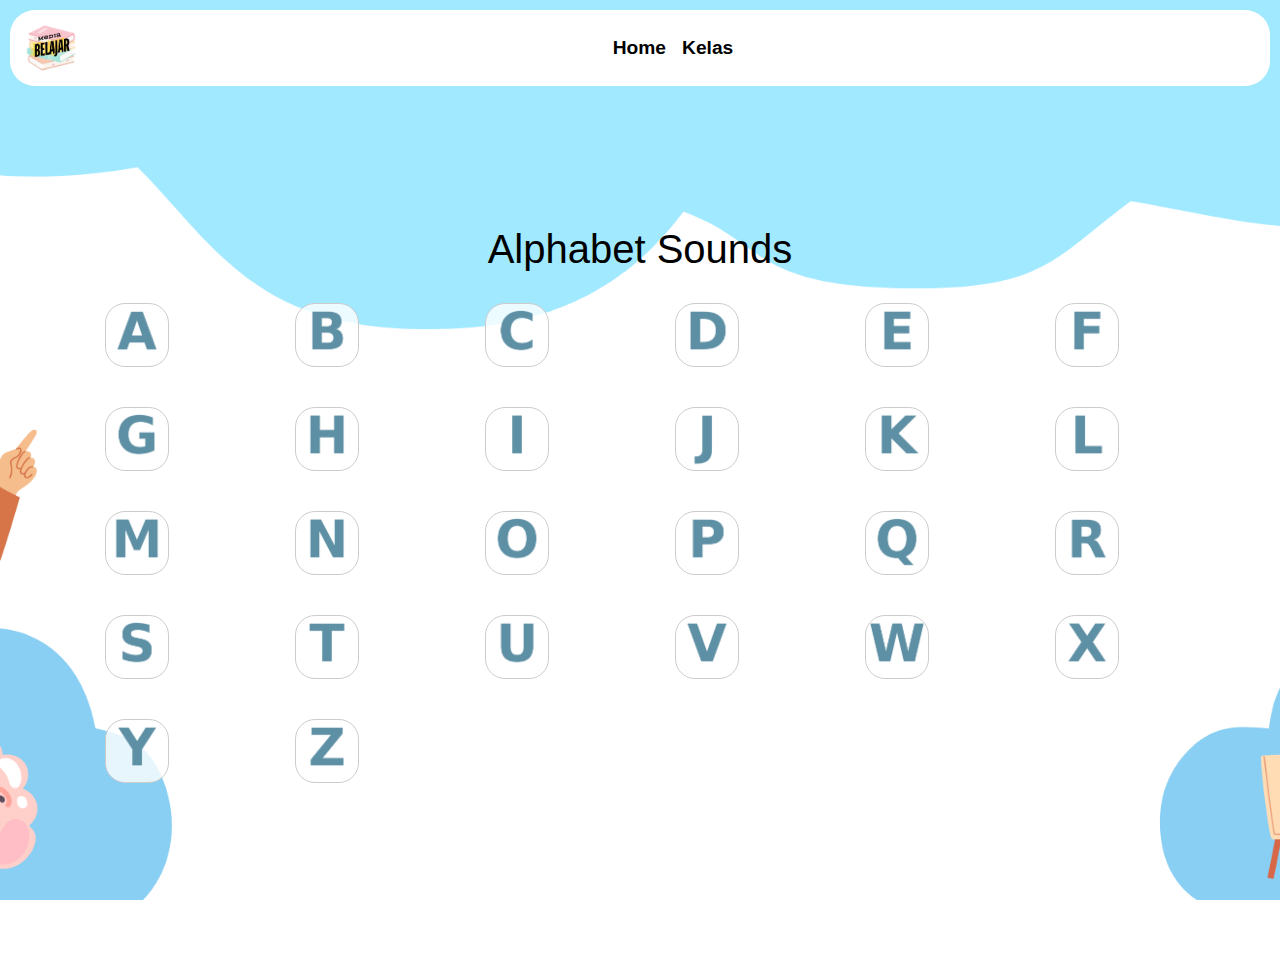
==== alphabet.html @ 614842e9 "uploaded all file" ====
<!DOCTYPE html>
<html lang="en">
<head>
  <meta charset="UTF-8">
  <meta name="viewport" content="width=device-width, initial-scale=1.0">
  <title>Alphabet Sounds</title>
  <link href="https://stackpath.bootstrapcdn.com/bootstrap/4.5.2/css/bootstrap.min.css" rel="stylesheet">
  <link href="css/style.css" rel="stylesheet">
</head>
<body style="background: url('images/bg2.png') no-repeat center center fixed; background-size: cover; margin: 0; padding: 0; overflow: hidden;">
  <!-- Navigation Bar -->
  <nav class="navbar navbar-expand-lg navbar-dark">
    <a class="navbar-brand" href="index.html">
      <img src="images/buku.png" alt="Logo" class="navbar-logo">
    </a>
    <button class="navbar-toggler" type="button" data-toggle="collapse" data-target="#navbarNav" aria-controls="navbarNav" aria-expanded="false" aria-label="Toggle navigation">
      <span class="navbar-toggler-icon"></span>
    </button>
    <div class="collapse navbar-collapse" id="navbarNav">
      <div class="container">
        <ul class="navbar-nav">
          <li class="nav-item active">
            <a class="nav-link" href="index.html">Home <span class="sr-only">(current)</span></a>
          </li>
          <li class="nav-item">
            <a class="nav-link" href="pilihkelas.html">Kelas</a>
          </li>
        </ul>
      </div>
    </div>
  </nav>

  <!-- Main Content -->
  <div class="content-wrapper">
    <h2>Alphabet Sounds</h2>
    <div class="container">
      <!-- Gambar Alphabet -->
      <div class="row">
        <!-- Loop untuk alfabet A sampai Z -->
        <script>
          const alphabets = 'ABCDEFGHIJKLMNOPQRSTUVWXYZ';
          alphabets.split('').forEach(letter => {
            document.write(`
              <div class="col-2">
                <div class="clickable-box" onclick="playSound('${letter}')">
                  <img src="images/Alphabet/${letter}.png" alt="${letter}">
                </div>
                <audio id="audio-${letter}" src="sounds/alphabet/${letter}.mp3"></audio>
              </div>
            `);
          });
        </script>
      </div>
    </div>
  </div>

  <script>
    function playSound(letter) {
      const audio = document.getElementById(`audio-${letter}`);
      audio.play();
    }
  </script>

  <script src="https://code.jquery.com/jquery-3.5.1.slim.min.js"></script>
  <script src="https://cdn.jsdelivr.net/npm/@popperjs/core@2.5.4/dist/umd/popper.min.js"></script>
  <script src="https://stackpath.bootstrapcdn.com/bootstrap/4.5.2/js/bootstrap.min.js"></script>
</body>
</html>
---- css/style.css ----
body {
  margin: 0;
  padding: 0;
  overflow: hidden;
}

html {
  height: 100%;
}

.navbar {
  background-color: rgba(255, 255, 255) !important;
  border-radius: 25px;
  margin: 10px;
}

.navbar-logo {
  height: 50px; /* Atur tinggi gambar sesuai kebutuhan */
  width: auto; /* Pertahankan aspek rasio */
}

.navbar-nav {
  margin: 0 auto;
}

.navbar-nav .nav-link {
  color: #000000 !important; /* Ubah ke warna yang lebih kontras, contoh: emas */
  font-weight: bold !important; /* Membuat teks menjadi bold */
  font-size: 1.2em; /* Membuat teks sedikit lebih besar */
  transition: background-color 0.3s ease; /* Menambahkan transisi untuk efek yang lebih halus */
}

.navbar-nav .nav-link:hover {
  background-color: rgba(128, 128, 128, 0.8) !important; /* Warna latar belakang saat dihover, abu-abu */
  border-radius: 5px; /* Tambahkan border-radius agar terlihat lebih baik */
}

.content-wrapper {
  display: flex;
  flex-direction: column;
  justify-content: center;
  align-items: center;
  height: 100vh;
  text-align: center;
  margin: 0;
  margin-top: -30px;
  padding: 0;
}

.content-wrapper h1, .content-wrapper h2 {
  font-family: "Teachers", sans-serif;
  color: black;
  margin: 10px 0;
  font-size: 2.5em;
  margin-bottom: 10px;
}

.content-wrapper h2 {
  font-family: "Teachers", sans-serif;
  color: black;
  margin: 10px 0;
  font-size: 2.5em;
  margin-top: -5px;
}

.content-wrapper .centered-image {
  max-width: 20%;
  height: auto;
  margin-bottom: 20px;
}

.container {
  display: flex;
  justify-content: center;
  align-items: center;
}

.clickable-box {
  width: 40%;
  aspect-ratio: 1;
  margin: 20px;
  background-color: rgba(255, 255, 255, 0.8);
  border: 1px solid #ccc;
  display: flex;
  align-items: center;
  justify-content: center;
  text-align: center;
  transition: transform 0.3s ease;
  cursor: pointer;
  border-radius: 20px;
  overflow: hidden;
  position: relative;
}

.clickable-box img {
  width: 100%;
  height: 100%;
  object-fit: cover;
  filter: brightness(70%);
}

.clickable-box p {
  position: absolute;
  color: white;
  font-size: 1.2em;
  font-weight: bold;
  z-index: 1;
}

.clickable-box:hover {
  transform: scale(1.1);
}

@media (max-width: 768px) {
  .container {
    flex-direction: column;
  }

  .clickable-box {
    width: 80%; /* Adjust width for mobile view */
    margin: 10px 0; /* Adjust margin for spacing between boxes */
  }
}
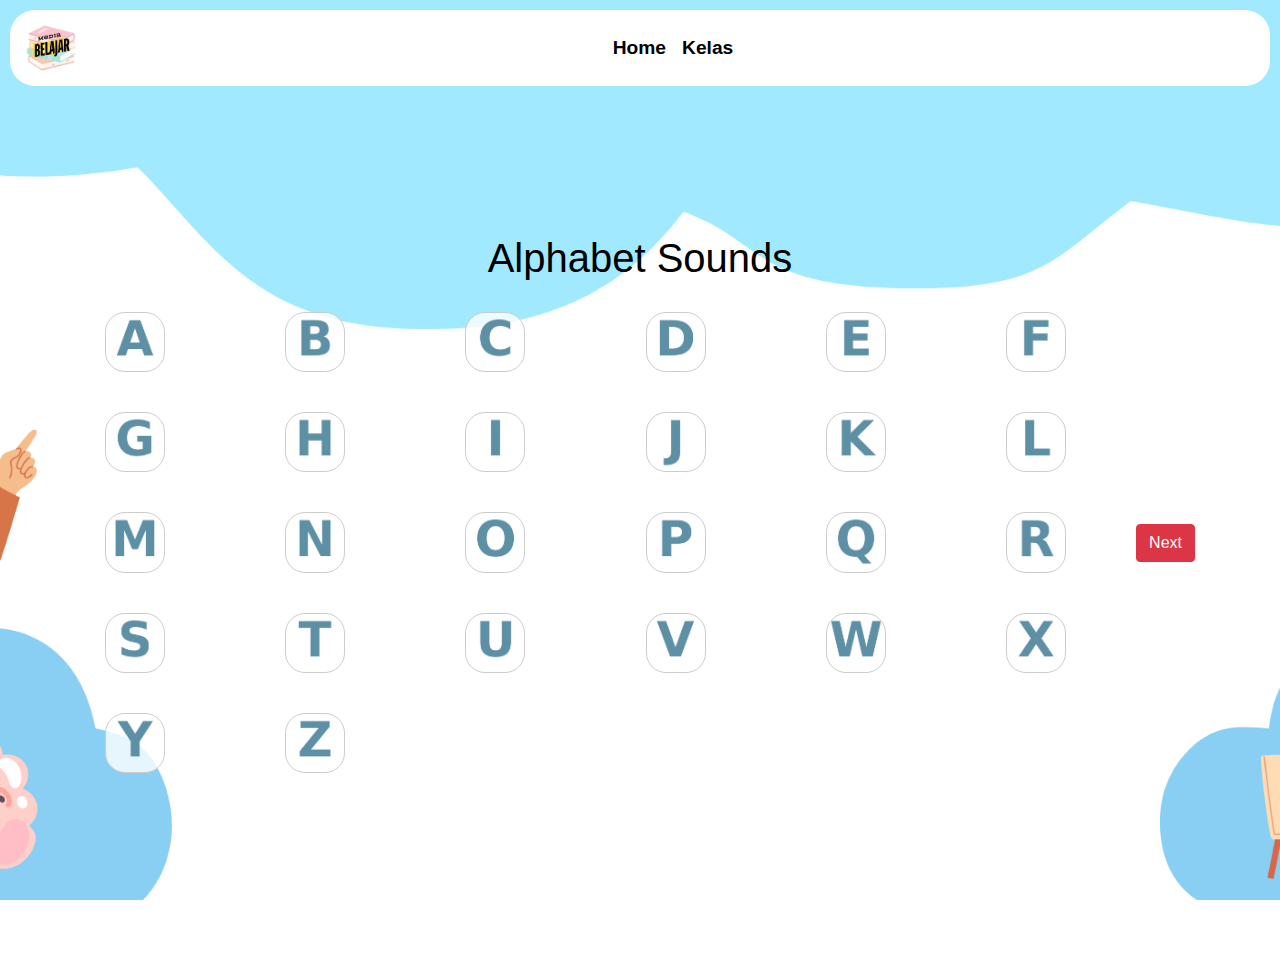
==== commit a58080c5: "updated all" ====
--- a/alphabet.html
+++ b/alphabet.html
@@ -51,6 +51,7 @@
           });
         </script>
       </div>
+      <a href="cocok_kata.html" class="btn btn-danger">Next</a>
     </div>
   </div>
 
